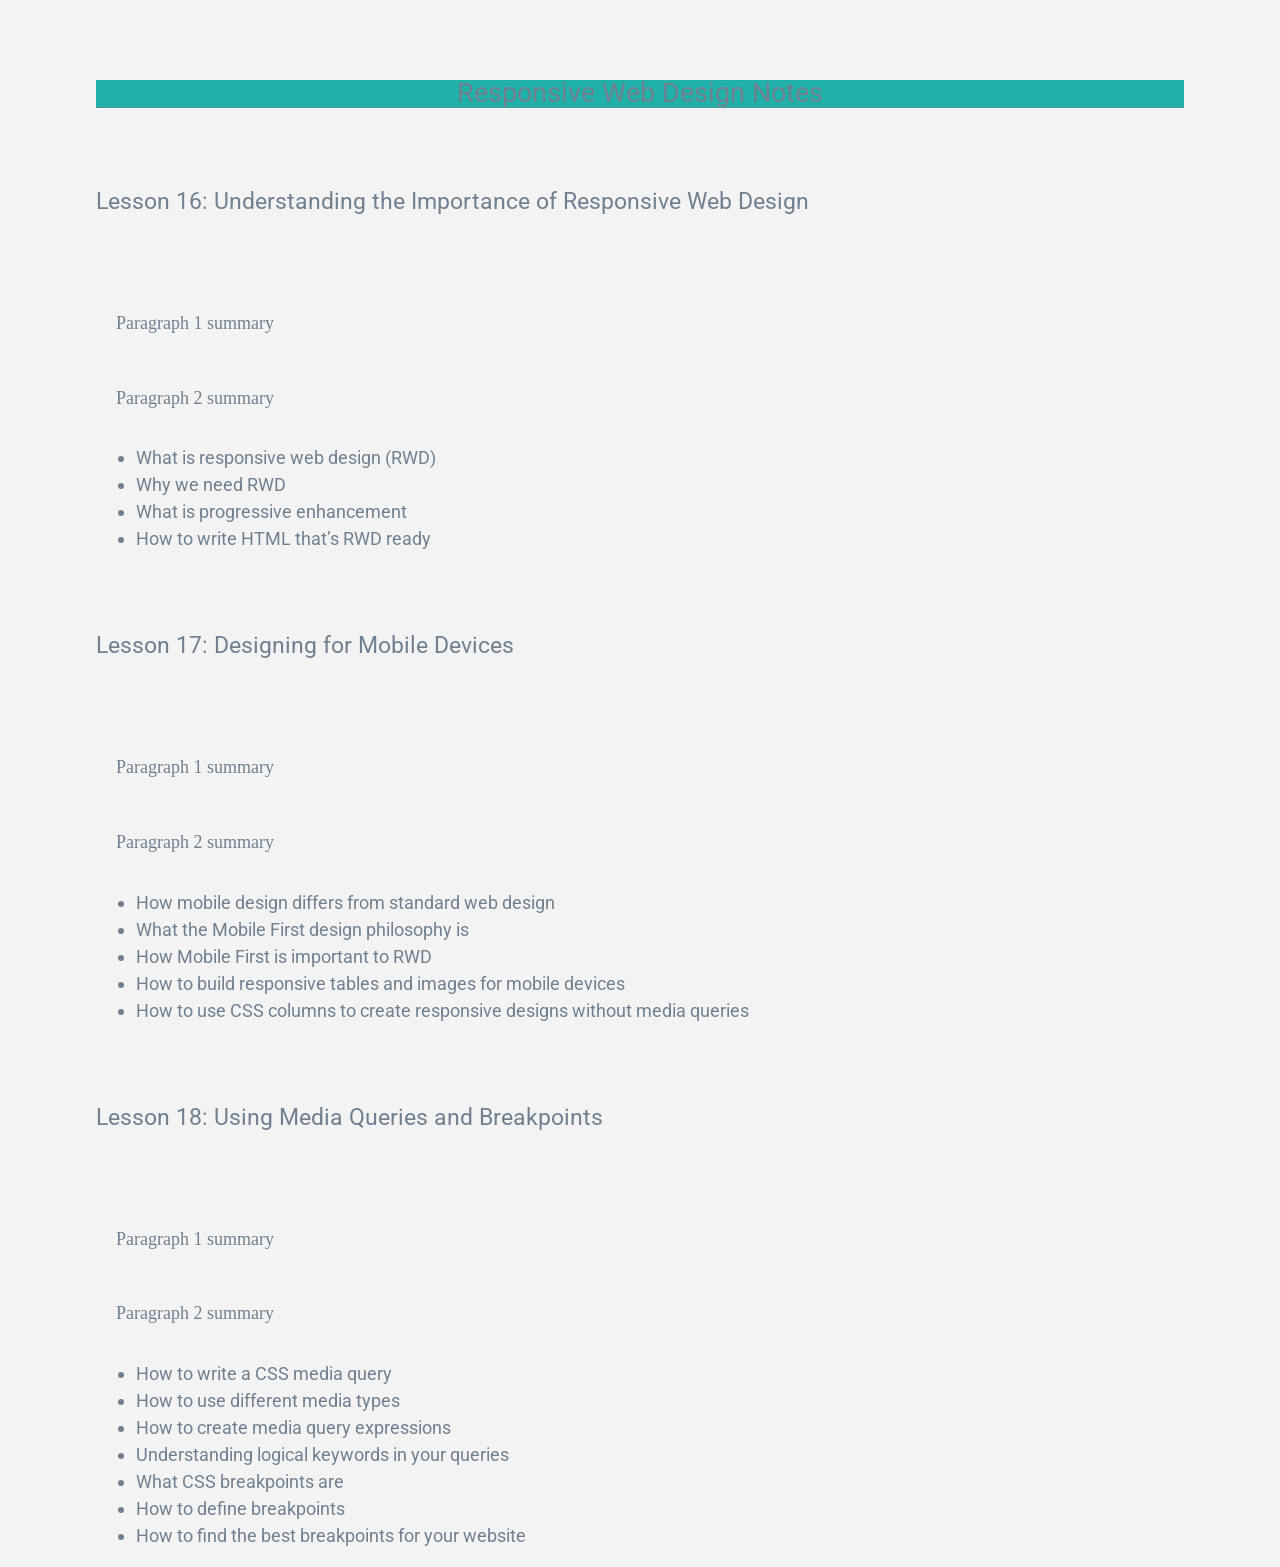
==== assignment7.html @ 7042987c "added midterm files" ====
<!doctype html>
<html lang="en">

    <head>
        <meta charset="utf-8">
        <meta name="viewport" content="width=device-width, initial-scale=1.0">
        <link rel="preconnect" href="https://fonts.googleapis.com">
        <link rel="preconnect" href="https://fonts.gstatic.com" crossorigin>
        <link href="https://fonts.googleapis.com/css2?family=Roboto&display=swap" rel="stylesheet">
        <link rel="stylesheet" href="style.css">
        <title>Responsive Web Design Notes</title>
        <!-- 
            Jesus Guzman
            Responsive Web Design Notes
            October 13, 2022
        -->
        <style>
            body {
                margin: auto;
                font-size: 18px;
                line-height: 1.5em;
                max-width: 85%;
                background-color: #f3f3f3;
                color: slategray;
                font-family: Roboto, sans-serif;
            }

            h1 {
                border-bottom: thin dotted;
            }

            h1,
            h2 {
                font-weight: 400;
            }

            @media screen and (min-width: 750px) {
                h1 {
                    font-size: 1.5em;
                }

                h2 {
                    font-size: 1.25em;
                }
            }

            @media screen and (max-width: 749px) {
                body {
                    line-height: 1.2em;
                }

                h1 {
                    font-size: 1.25em;
                }

                h2 {
                    font-size: 1.1em;
                }
            }
        </style>
    </head>

    <body>
        <h1>Responsive Web Design Notes</h1>
        <h2>Lesson 16: Understanding the Importance of Responsive Web Design</h2>
        <p>Paragraph 1 summary</p>
        <p>Paragraph 2 summary</p>

        <ul>
            <li>What is responsive web design (RWD)</li>
            <li>Why we need RWD</li>
            <li>What is progressive enhancement</li>
            <li>How to write HTML that’s RWD ready</li>
        </ul>

        <h2>Lesson 17: Designing for Mobile Devices</h2>
        <p>Paragraph 1 summary</p>
        <p>Paragraph 2 summary</p>

        <ul>
            <li>How mobile design differs from standard web design</li>
            <li>What the Mobile First design philosophy is</li>
            <li>How Mobile First is important to RWD</li>
            <li>How to build responsive tables and images for mobile devices</li>
            <li>How to use CSS columns to create responsive designs without media queries</li>
        </ul>

        <h2>Lesson 18: Using Media Queries and Breakpoints</h2>
        <p>Paragraph 1 summary</p>
        <p>Paragraph 2 summary</p>

        <ul>
            <li>How to write a CSS media query</li>
            <li>How to use different media types</li>
            <li>How to create media query expressions</li>
            <li>Understanding logical keywords in your queries</li>
            <li>What CSS breakpoints are</li>
            <li>How to define breakpoints</li>
            <li>How to find the best breakpoints for your website</li>
        </ul>

    </body>

</html>
---- style.css ----
body {
    font-size: 18px;
    font-family: 'Roboto', sans-serif;
    /* font-family: "Roboto ", sand-serif; */
    background-color: rgba(251, 251, 251, 0.979);
}

article {
    column-count: 2;
    /* column-width: 20rem; */
    /* columns: 2 20rem; */
}

h1 {
    font-weight: 800;
    background-color: lightseagreen;
    text-align: center;
}

article,
p {
    font-family: 'Roboto Slab', serif;
    font-weight: 300;
    margin-top: 0px;
    line-height: 1.5cm;
    padding: 0 20px;
    text-align: justify;
    hyphens: auto;
}

@media screen and (min-width:750px) {
    h1 {
        font-size: 1.5rem;
        margin-top: 5rem;
        margin-bottom: 5rem;
    }
    h2 {
        font-size: 1.25rem;
        margin-top: 5rem;
        margin-bottom: 5rem;
    }
    article { 
        column-count: 3;
        column-width: 20rem;
        line-height: 2rem;
    }
    @media screen and (max-width:749px) {
        h1 {
            font-size: 1.2rem;
            margin-top: 5rem;
            margin-bottom: 5rem;
        }
        h2 {
            font-size: 1.1rem;
            margin-top: 5rem;
            margin-bottom: 5rem;
        }
        article {
            column-count: 3;
            column-width: 20rem;
            line-height: 1.2rem;
        }

    }
        
    }
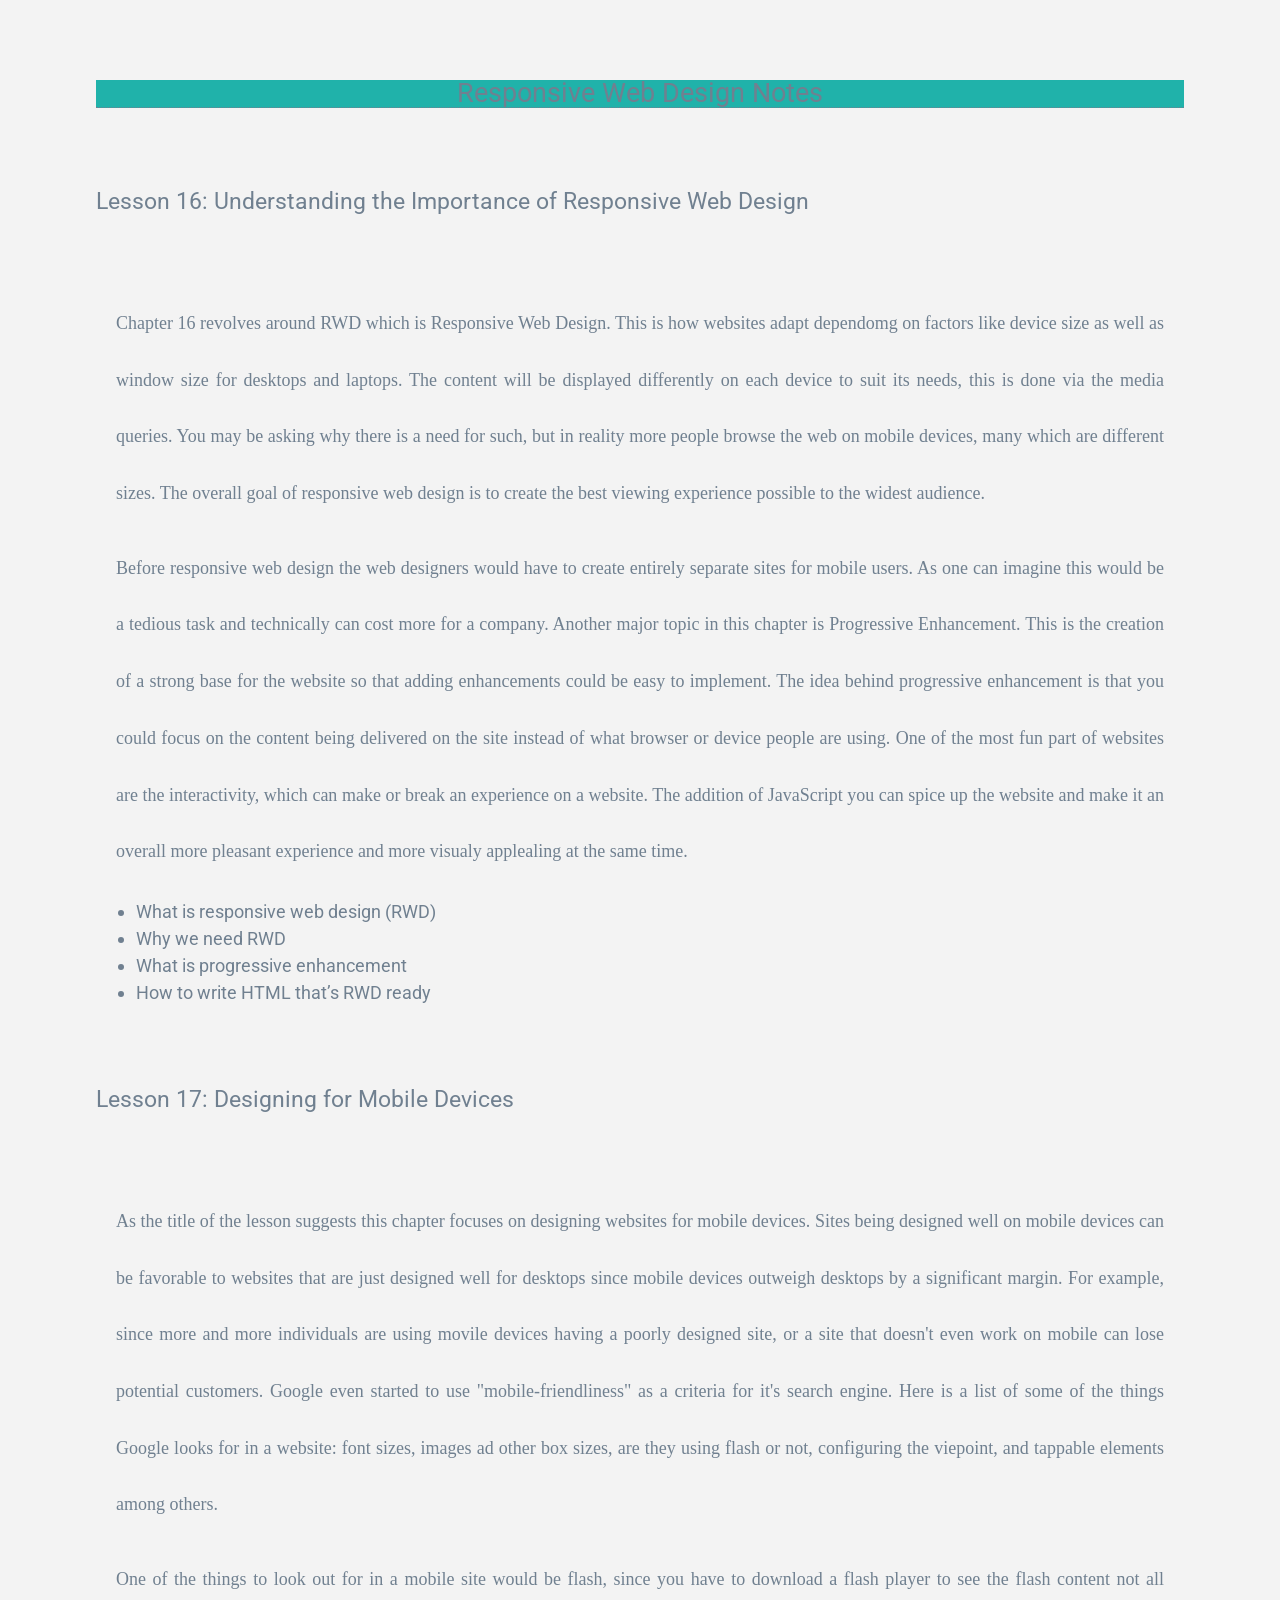
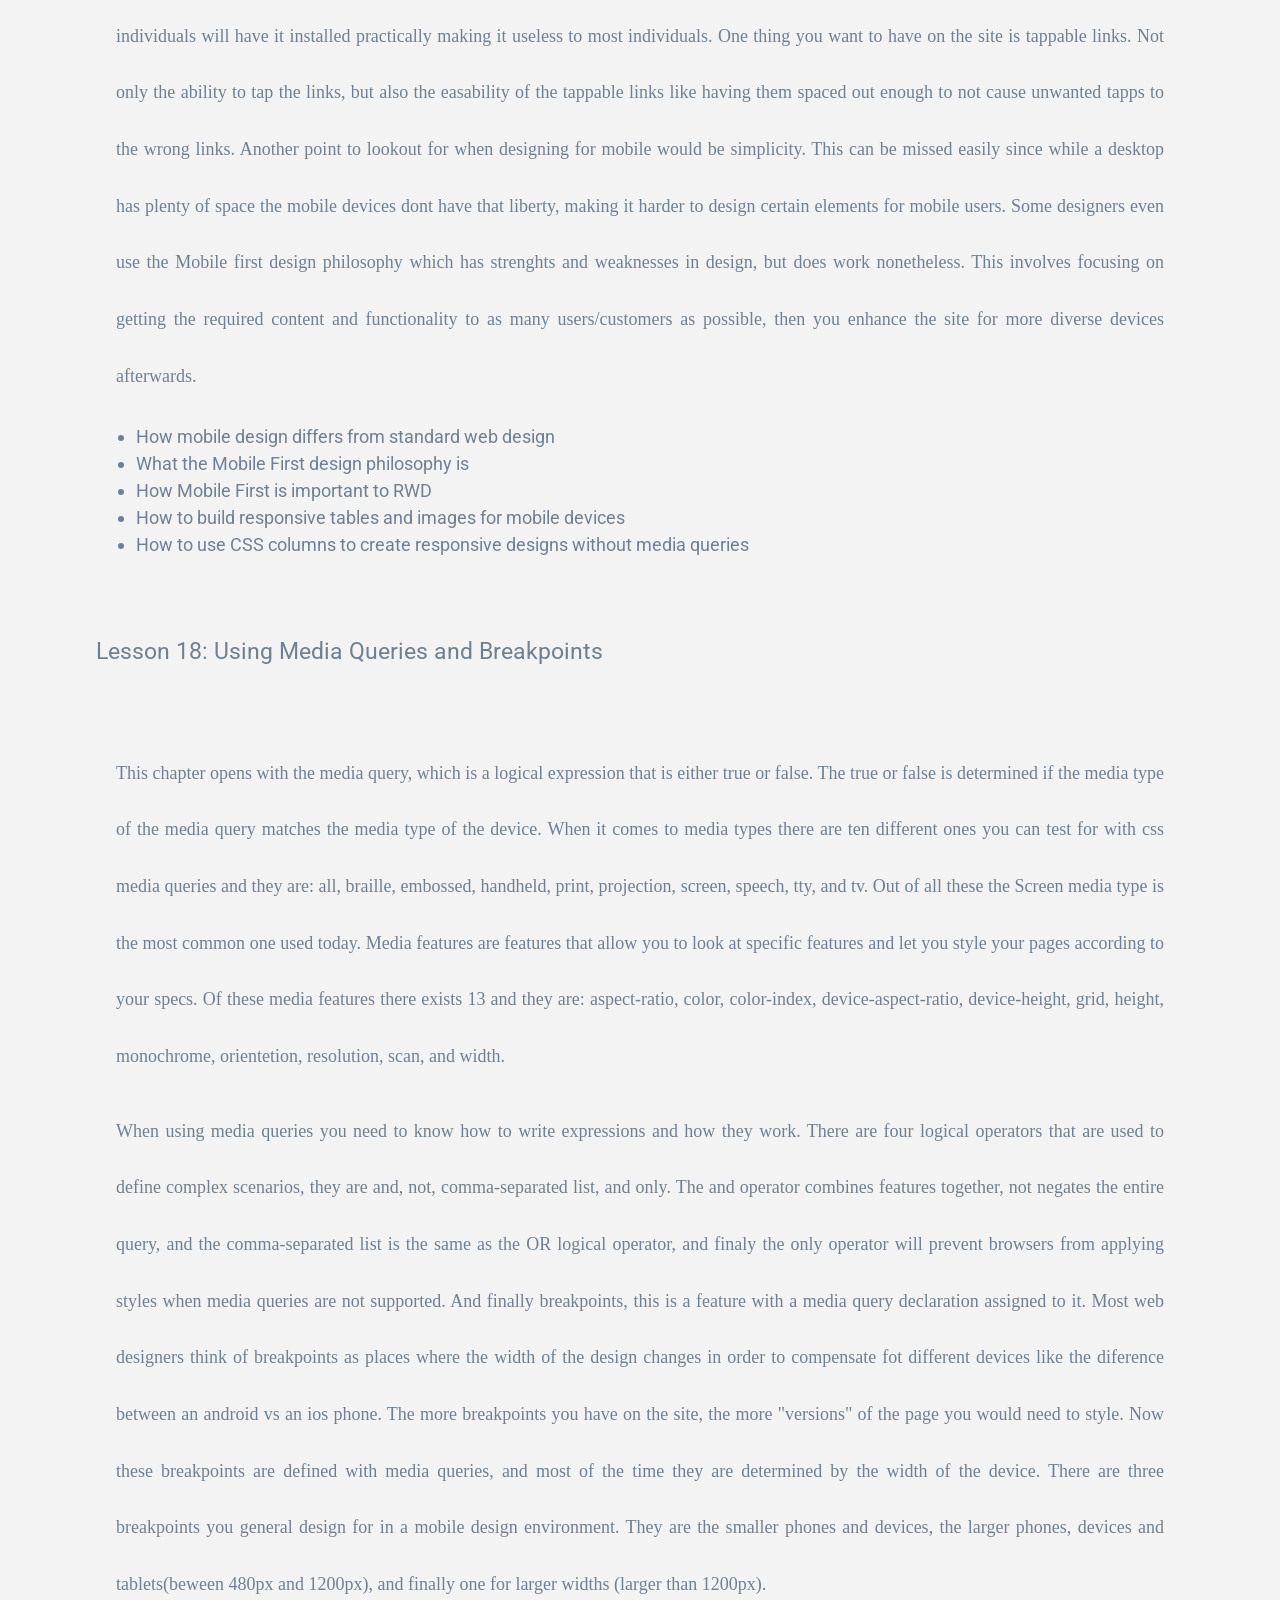
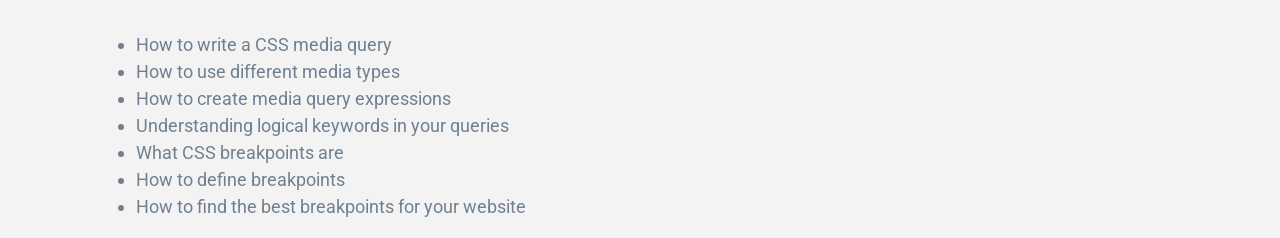
==== commit 1ea3cb80: "previously added the wrong file for assignment7" ====
--- a/assignment7.html
+++ b/assignment7.html
@@ -63,8 +63,21 @@
     <body>
         <h1>Responsive Web Design Notes</h1>
         <h2>Lesson 16: Understanding the Importance of Responsive Web Design</h2>
-        <p>Paragraph 1 summary</p>
-        <p>Paragraph 2 summary</p>
+        <p>Chapter 16 revolves around RWD which is Responsive Web Design. This is how 
+        websites adapt dependomg on factors like device size as well as window size for desktops
+        and laptops. The content will be displayed differently on each device to suit its needs, 
+        this is done via the media queries. You may be asking why there is a need for such,
+        but in reality more people browse the web on mobile devices, many which are different sizes.
+        The overall goal of responsive web design is to create the best viewing experience possible to
+        the widest audience.</p>
+        <p>Before responsive web design the web designers would have to create entirely separate sites 
+        for mobile users. As one can imagine this would be a tedious task and technically can cost more for
+        a company. Another major topic in this chapter is Progressive Enhancement. This is the creation of a
+        strong base for the website so that adding enhancements could be easy to implement. The idea behind
+        progressive enhancement is that you could focus on the content being delivered on the site instead of
+        what browser or device people are using. One of the most fun part of websites are the interactivity,
+        which can make or break an experience on a website. The addition of JavaScript you can
+        spice up the website and make it an overall more pleasant experience and more visualy applealing at the same time.</p>
 
         <ul>
             <li>What is responsive web design (RWD)</li>
@@ -74,8 +87,22 @@
         </ul>
 
         <h2>Lesson 17: Designing for Mobile Devices</h2>
-        <p>Paragraph 1 summary</p>
-        <p>Paragraph 2 summary</p>
+        <p>As the title of the lesson suggests this chapter focuses on designing websites for mobile devices.
+        Sites being designed well on mobile devices can be favorable to websites that are just designed well for
+        desktops since mobile devices outweigh desktops by a significant margin. For example, since more and more 
+        individuals are using movile devices having a poorly designed site, or a site that doesn't even work on mobile
+        can lose potential customers. Google even started to use "mobile-friendliness" as a criteria for it's search engine.
+        Here is a list of some of the things Google looks for in a website: font sizes, images ad other box sizes,
+        are they using flash or not, configuring the viepoint, and tappable elements among others.</p>
+        <p>One of the things to look out for in a mobile site would be flash, since you have to download a flash
+        player to see the flash content not all individuals will have it installed practically making it useless to most individuals.
+        One thing you want to have on the site is tappable links. Not only the ability to tap the links, but also the easability of the 
+        tappable links like having them spaced out enough to not cause unwanted tapps to the wrong links. Another point to lookout for 
+        when designing for mobile would be simplicity. This can be missed easily since while a desktop has plenty of space the mobile
+        devices dont have that liberty, making it harder to design certain elements for mobile users. Some designers even use the
+        Mobile first design philosophy which has strenghts and weaknesses in design, but does work nonetheless. This involves
+        focusing on getting the required content and functionality to as many users/customers as possible, then you enhance the site for
+        more diverse devices afterwards.</p>
 
         <ul>
             <li>How mobile design differs from standard web design</li>
@@ -86,8 +113,22 @@
         </ul>
 
         <h2>Lesson 18: Using Media Queries and Breakpoints</h2>
-        <p>Paragraph 1 summary</p>
-        <p>Paragraph 2 summary</p>
+        <p>This chapter opens with the media query, which is a logical expression that is either true or false. The true or false is
+        determined if the media type of the media query matches the media type of the device. When it comes to media types there are
+        ten different ones you can test for with css media queries and they are: all, braille, embossed, handheld, print,
+        projection, screen, speech, tty, and tv. Out of all these the Screen media type is the most common one used today. 
+        Media features are features that allow you to look at specific features and let you style your pages according to your specs.
+        Of these media features there exists 13 and they are: aspect-ratio, color, color-index, device-aspect-ratio, device-height, grid,
+        height, monochrome, orientetion, resolution, scan, and width.</p>
+        <p>When using media queries you need to know how to write expressions and how they work. There are four logical operators that 
+        are used to  define complex scenarios, they are and, not, comma-separated list, and only. The and operator combines features together, not 
+        negates the entire query, and the comma-separated list is the same as the OR logical operator, and finaly the only operator will prevent 
+        browsers from applying styles when media queries are not supported. And finally breakpoints, this is a feature with a media query declaration 
+        assigned to it. Most web designers think of breakpoints as places where the width of the design changes in order to compensate fot different devices like the 
+        diference between an android vs an ios phone. The more breakpoints you have on the site, the more "versions" of the page you would need to style. 
+        Now these breakpoints are defined with media queries, and most of the time they are determined by the width of the device. There are three 
+        breakpoints you general design for in a mobile design environment. They are the smaller phones and devices, the larger phones, devices and tablets(beween 480px and 1200px),
+        and finally one for larger widths (larger than 1200px).</p>
 
         <ul>
             <li>How to write a CSS media query</li>
@@ -101,4 +142,4 @@
 
     </body>
 
-</html>+</html>
